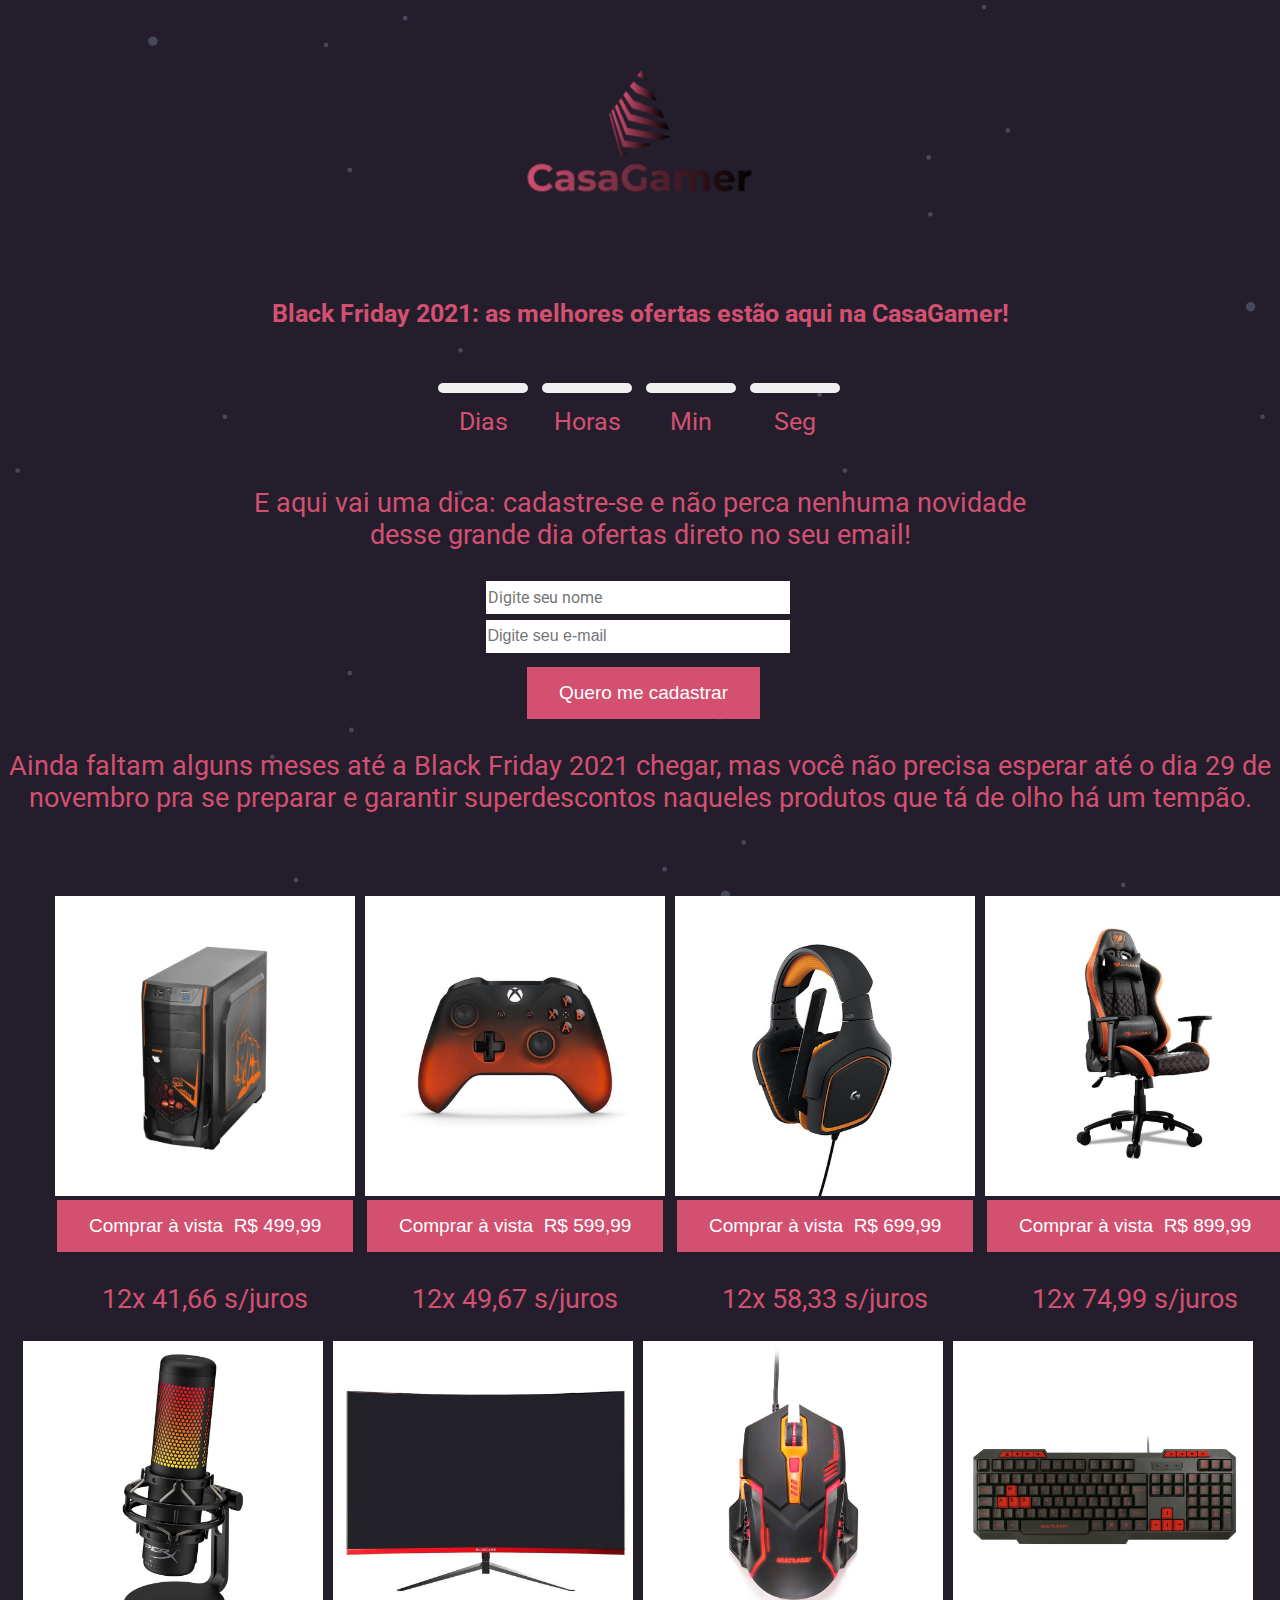
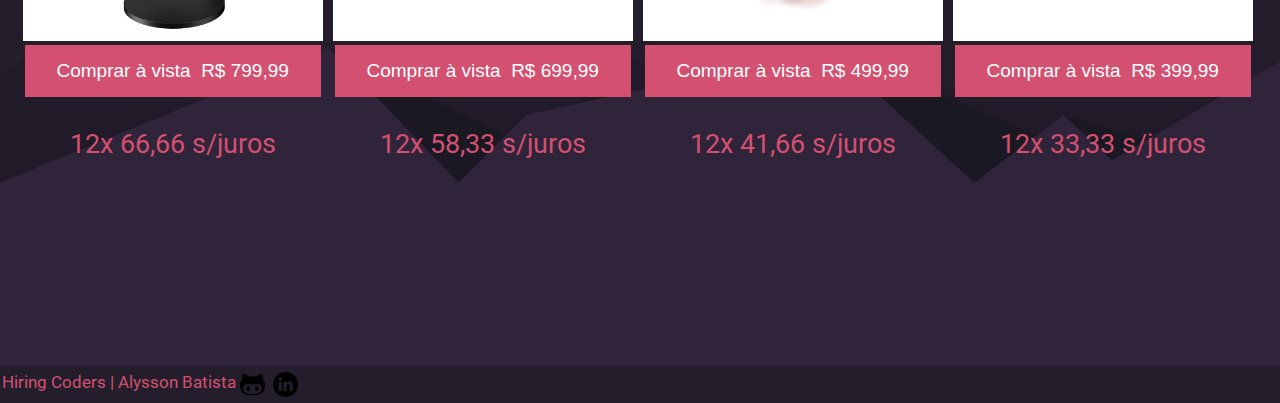
==== black2021/index.html @ 01e60c70 "completo" ====
<!DOCTYPE html>
<html lang="en">

<head>
  <meta charset="UTF-8">
  <meta http-equiv="X-UA-Compatible" content="IE=edge">
  <meta name="viewport" content="width=device-width, initial-scale=1.0">
  <link rel="stylesheet" href="style.css">
  <link rel="preconnect" href="https://fonts.googleapis.com">
  <link rel="preconnect" href="https://fonts.gstatic.com" crossorigin>
  <link href="https://fonts.googleapis.com/css2?family=Roboto&display=swap" rel="stylesheet">
  <title>Document</title>
</head>

<body>
  <header>
    <img src="img/logo.png" alt="logo da página">
  </header>
  <div class="conteiner3">
    <h1>Black Friday 2021: as melhores ofertas estão aqui na CasaGamer!</h1>
    <p> </p>
    <div class="contagem">
      <table>
        <tr>
          <td>
            <div class="numero" id="dia"></div>
          </td>
          </td>
          <td>
            <div class="numero" id="hora"></div>
          </td>
          <td>
            <div class="numero" id="minuto"></div>
          </td>
          <td>
            <div class="numero" id="segundo"></div>
          </td>
        </tr>
        <tr style="height:20px">
          <td>
            <p class="legenda">Dias</p>
          </td>
          <td>
            <p class="legenda">Horas</p>
          </td>
          <td>
            <p class="legenda">Min</p>
          </td>
          <td>
            <p class="legenda">Seg</p>
          </td>
        </tr>
      </table>
      </table>
    </div>
    <p>E aqui vai uma dica: cadastre-se e não perca nenhuma novidade desse grande dia ofertas direto no seu email!</p>
    <div id="content">
      <form id="form">
        <div class="cadastro">
          <input class="nome" type="text" placeholder="Digite seu nome" id="name" required>
          <input class="email" type="email" placeholder="Digite seu e-mail" id="email" required>
        </div>
        <div class="button">
          <input class="button2" type="submit" id="cadastro" value="Quero me cadastrar">
        </div>
      </form>
    </div>
  </div>


  
  <p>Ainda faltam alguns meses até a Black Friday 2021 chegar, mas você não precisa esperar até o dia 29 de novembro pra se preparar e garantir superdescontos naqueles produtos que tá de olho há um tempão.</p>
  <div class="primeira">

  
  <div class="imag">
    <div class="container">
      <img src="img/no.jpg" alt="Avatar" class="image">
      <div class="overlay">
        <div class="text">Gabinete ATX GAMER</div>
      </div>
      <input class="button2" type="submit" id="cadastro" value="Comprar à vista  R$ 499,99">
      <p>12x 41,66 s/juros</p>
    </div>

    <div class="container1">
      <img src="img/joi.jpg" alt="Avatar" class="image">
      <div class="overlay">
        <div class="text">Controle Xbox One S</div>
      </div>
      <input class="button2" type="submit" id="cadastro" value="Comprar à vista  R$ 599,99">
      <p>12x 49,67 s/juros</p>
    </div>

    <div class="container">
      <img src="img/headset.jpg" alt="Avatar" class="image">
      <div class="overlay">
        <div class="text">Headset G231 Logitech</div>
      </div>
      <input class="button2" type="submit" id="cadastro" value="Comprar à vista  R$ 699,99">
      <p>12x 58,33 s/juros</p>
    </div>
    
    <div class="container">
      <img src="img/cadeira.jpg" alt="Avatar" class="image">
      <div class="overlay">
        <div class="text">Cadeira Gamer Cougar Pro</div>
      </div>
      <input class="button2" type="submit" id="cadastro" value="Comprar à vista  R$ 899,99">
      <p>12x 74,99 s/juros</p>
    </div>
  </div>
</div>

<div>
<p></p>
</div>


<div class="segunda">
  <div class="imag">
    <div class="container">
      <img src="img/micro.jpg" alt="Avatar" class="image">
      <div class="overlay">
        <div class="text">HyperX Microphone</div>
      </div>
      <input class="button2" type="submit" id="cadastro" value="Comprar à vista  R$ 799,99">
      <p>12x 66,66 s/juros</p>
    </div>

    <div class="container1">
      <img src="img/monitor.jpg" alt="Avatar" class="image">
      <div class="overlay">
        <div class="text">Monitor BM 27"</div>
      </div>
      <input class="button2" type="submit" id="cadastro" value="Comprar à vista  R$ 699,99">
      <p>12x 58,33 s/juros</p>
    </div>

    <div class="container">
      <img src="img/mouse.jpg" alt="Avatar" class="image">
      <div class="overlay">
        <div class="text">Mouse Gamer Multilaser</div>
      </div>
      <input class="button2" type="submit" id="cadastro" value="Comprar à vista  R$ 499,99">
      <p>12x 41,66 s/juros</p>
    </div>
    
    <div class="container">
      <img src="img/teclado.jpg" alt="Avatar" class="image">
      <div class="overlay">
        <div class="text">Teclado Gamer Multilaser</div>
      </div>
      <input class="button2" type="submit" id="cadastro" value="Comprar à vista  R$ 399,99">
      <p>12x 33,33 s/juros</p>
    </div>
  </div>


</div>

  <div>
    <img class="foo" src="img/pattern-hills.svg" alt="">
  </div>



  <script src="local.js"></script>
  <script src="contador.js"></script>
  
   
  
  
<footer>
  <div footer>
    <p class="name">Hiring Coders | Alysson Batista  </p>
    <ul >
      <a href="https://github.com/AlyssonBatista"><img class="redes" src="img/logotipo-do-github.png" alt=""></a>
      <a href="https://www.linkedin.com/in/alyssonbds/"><img class="redes" src="img/linkedin.png" alt=""></a>
    </ul>
  </div>
 
</footer>

</body>

</html>
---- black2021/style.css ----
header {
  text-align:center;
  padding: 20px 0px 0px 0px;
}
header img{
  width: 230px;
}
body{
  background: url(img/bg-stars.svg) no-repeat center fixed; 
  background-size: cover;
  background-color: #241E2C;
  margin-bottom: auto;
  margin-left: auto;
  margin-right: auto;

  padding-bottom: 0px;
  padding-right: 0px;
  
}
.cadastro {
  width: 315px;
  height: 80px;
  margin: 0 auto;
}
.contagem {
  text-align:center;
  padding: 20px 0px 0px 0px;
  margin-left: 190px;
  margin-bottom: 25px;
}
.numero {
  min-width: 80px;
  max-width: 100px;
  background-color: #efefef;
  color: #D35071;
  font-size: 50px;
  margin: 5px;
  text-align: center;
  border-radius: 5px;
  padding: 5px;
  font-family: 'Roboto', sans-serif;
}
.legenda {
  color: #D35071;
  height: 25px;
  line-height: 10px;
  font-size: 25px;
  text-align: center;
  margin: 15px;
  font-family: 'Roboto', sans-serif ;
}

.nome {
   
  border-style: none;
  font-family: 'Roboto', sans-serif ;
  width: 300px;
  height: 31px;
  float: left;
  margin: 3px;
  font-size: 16px;
}
.email {
  border-style: none;
  align-items: center;
  width: 300px;
  height: 31px;
  margin: 3px;
  margin-bottom: 10px;
  float: left;
  clear: both;
  font-size: 16px;
}
.button {
  width: 230px;
  margin: 0 auto;
}
.button2 {
  background-color:#D35071;
  border: none;
  color: white;
  padding: 15px 32px;
  text-align: center;
  text-decoration: none;
  display: inline-block;
  font-size: 19px;
  margin: 4px 2px;
  cursor: pointer;
}
 .conteiner3{
   width: 800px;
   margin: 0 auto;
    
 }

/*=========================================================================*/


.imag{
  width: 1245px;
  margin: 0 auto;
}

.container {
  word-wrap: break-word;
  margin: 5px;
  position: relative;
  width: 300px;
  height: 300px;
  float: left;
}

.container1 {
  margin: 5px;
  position: relative;
  width: 300px;
  height: 300px;
  float: left;
}
.image {
  display: block;
  width: 100%;
  height: auto;
}

.overlay {
  position: absolute;
  bottom: 0;
  left: 100%;
  right: 0;
  background: url(img/bg-stars.svg) no-repeat center fixed; 
  background-color: #241e2c;
  background-size: cover;
  overflow: hidden;
  width: 0;
  height: 100%;
  transition: 0.9s ease;
}

.container:hover .overlay {
  width: 100%;
  left: 0;
}

.container1:hover .overlay {
  width: 100%;
  left: 0;
  
}

.text {
  color: #D35071;
  font-size: 27px;
  position: absolute;
  top: 50%;
  left: 50%;
  -webkit-transform: translate(-50%, -50%);
  -ms-transform: translate(-50%, -50%);
  transform: translate(-50%, -50%);
  white-space: nowrap;
}

 h1 {
  text-align:center;
  padding: 20px 0px 0px 0px;
  color: #D35071;
  font-size: 25px;
  font-family: 'Roboto', sans-serif  ;
 }
h2 {
  text-align:center;
  padding: 20px 0px 0px 0px;
  color: #D35071;
  font-size: 25px;
  font-family: 'Roboto', sans-serif  ;
}
p{
  color: #D35071;
  font-size: 27px;
  font-family: 'Roboto', sans-serif;
  text-align: center;
}

.foo {
  width: 1347px;
  height: 320px;
}
footer {
  width: auto;
  height: 20px;
}

footer p{
padding: 0px;
margin: 0px ;
}
.name {
  float: left;
  padding: 2px;
  font-size: 17px;
}
.redes{
  width: 25px;
  height: 25px;
  padding: 2px;
  padding-left: px;
  margin: 0 auto;
}
ul {
  margin: 0px;
}

.primeira{
  padding: 50px;
  float: left;
  clear: both;
  margin-bottom: 85px;
}
.segunda {
  
}
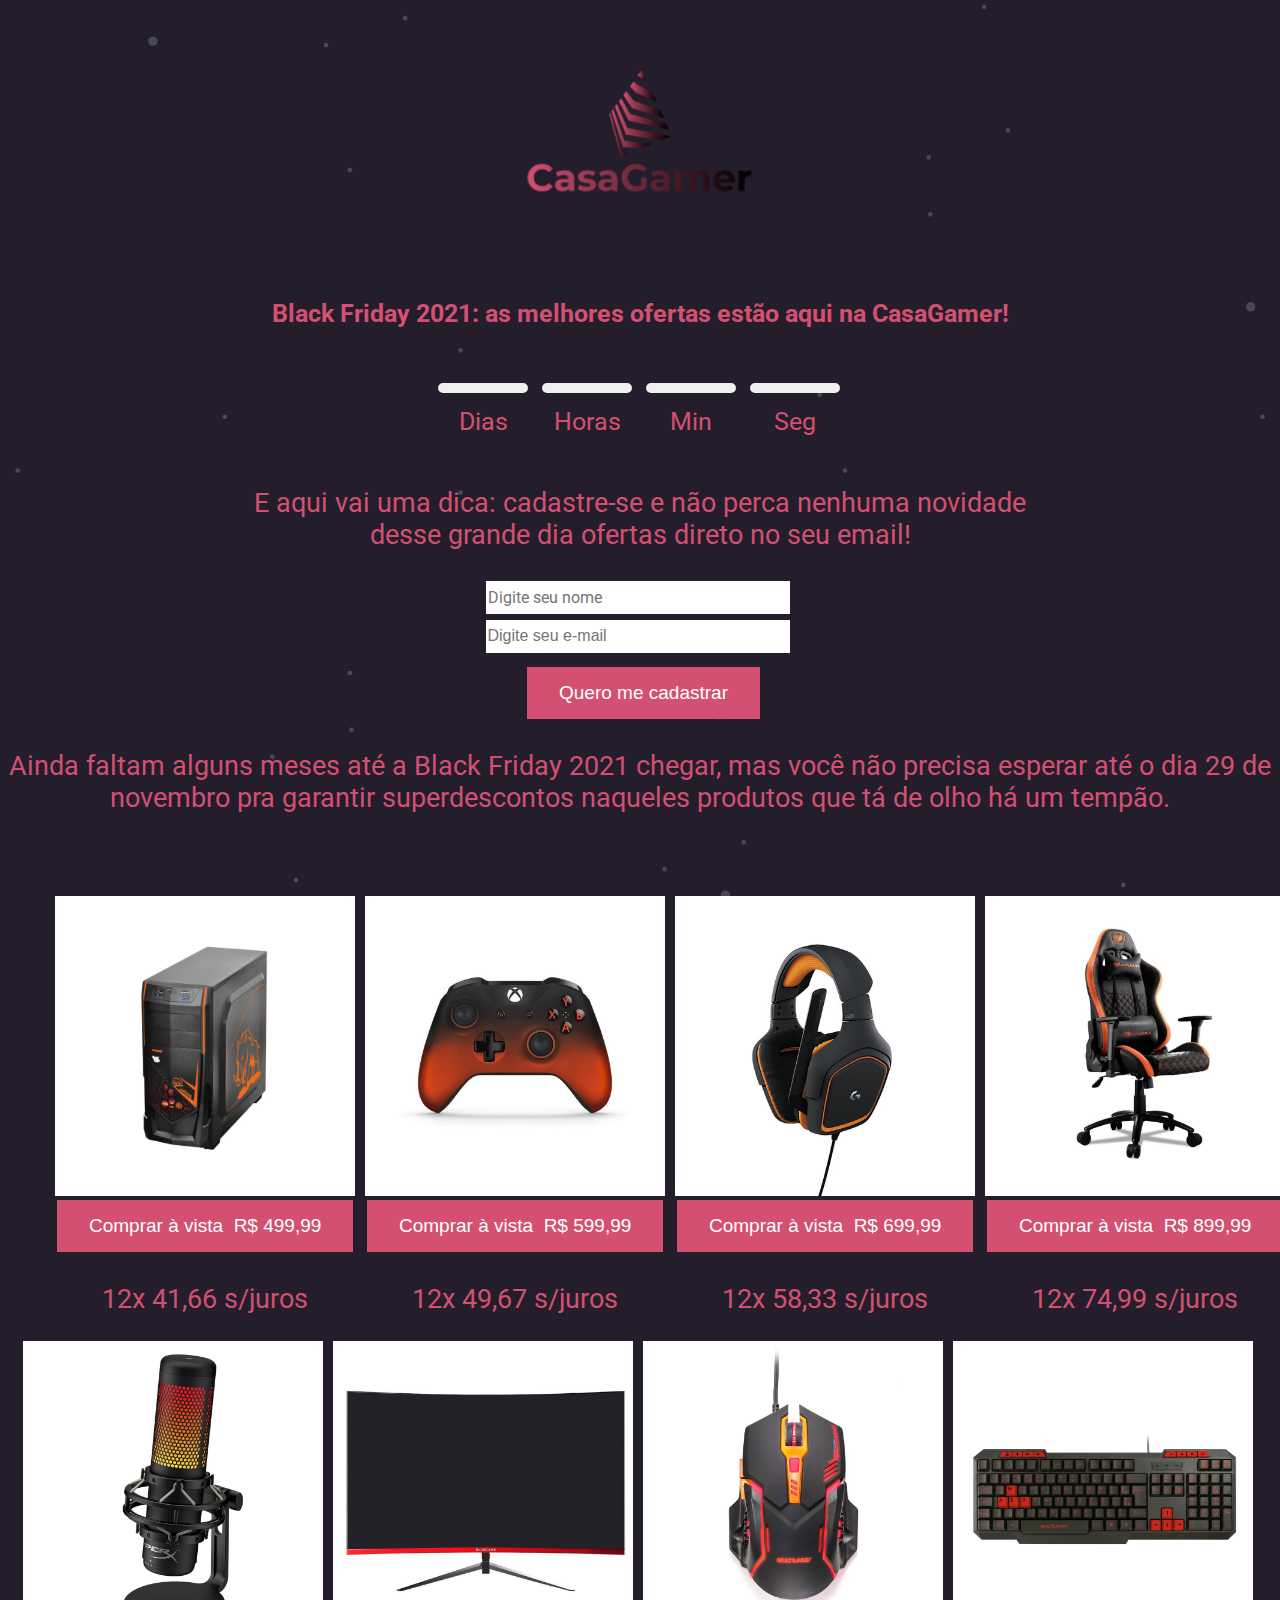
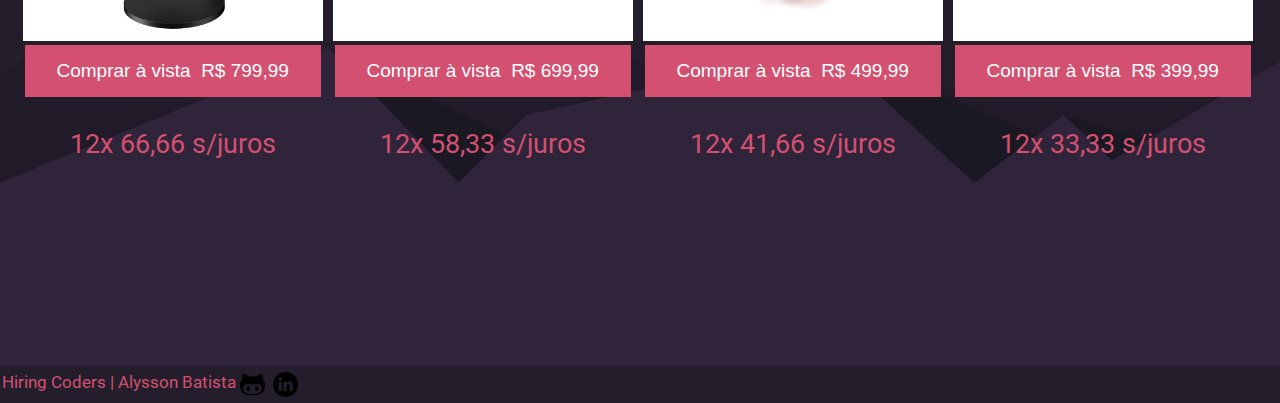
==== commit 9818b0a4: "add texto" ====
--- a/black2021/index.html
+++ b/black2021/index.html
@@ -68,119 +68,114 @@
   </div>
 
 
-  
-  <p>Ainda faltam alguns meses até a Black Friday 2021 chegar, mas você não precisa esperar até o dia 29 de novembro pra se preparar e garantir superdescontos naqueles produtos que tá de olho há um tempão.</p>
+
+  <p>Ainda faltam alguns meses até a Black Friday 2021 chegar, mas você não precisa esperar até o dia 29 de novembro pra garantir superdescontos naqueles produtos que tá de olho há um tempão.</p>
   <div class="primeira">
 
-  
-  <div class="imag">
-    <div class="container">
-      <img src="img/no.jpg" alt="Avatar" class="image">
-      <div class="overlay">
-        <div class="text">Gabinete ATX GAMER</div>
+
+    <div class="imag">
+      <div class="container">
+        <img src="img/no.jpg" alt="Avatar" class="image">
+        <div class="overlay">
+          <div class="text">Gabinete ATX GAMER</div>
+        </div>
+        <input class="button2" type="submit" id="cadastro" value="Comprar à vista  R$ 499,99">
+        <p>12x 41,66 s/juros</p>
       </div>
-      <input class="button2" type="submit" id="cadastro" value="Comprar à vista  R$ 499,99">
-      <p>12x 41,66 s/juros</p>
-    </div>
 
-    <div class="container1">
-      <img src="img/joi.jpg" alt="Avatar" class="image">
-      <div class="overlay">
-        <div class="text">Controle Xbox One S</div>
+      <div class="container1">
+        <img src="img/joi.jpg" alt="Avatar" class="image">
+        <div class="overlay">
+          <div class="text">Controle Xbox One S</div>
+        </div>
+        <input class="button2" type="submit" id="cadastro" value="Comprar à vista  R$ 599,99">
+        <p>12x 49,67 s/juros</p>
       </div>
-      <input class="button2" type="submit" id="cadastro" value="Comprar à vista  R$ 599,99">
-      <p>12x 49,67 s/juros</p>
-    </div>
 
-    <div class="container">
-      <img src="img/headset.jpg" alt="Avatar" class="image">
-      <div class="overlay">
-        <div class="text">Headset G231 Logitech</div>
+      <div class="container">
+        <img src="img/headset.jpg" alt="Avatar" class="image">
+        <div class="overlay">
+          <div class="text">Headset G231 Logitech</div>
+        </div>
+        <input class="button2" type="submit" id="cadastro" value="Comprar à vista  R$ 699,99">
+        <p>12x 58,33 s/juros</p>
       </div>
-      <input class="button2" type="submit" id="cadastro" value="Comprar à vista  R$ 699,99">
-      <p>12x 58,33 s/juros</p>
-    </div>
-    
-    <div class="container">
-      <img src="img/cadeira.jpg" alt="Avatar" class="image">
-      <div class="overlay">
-        <div class="text">Cadeira Gamer Cougar Pro</div>
+
+      <div class="container">
+        <img src="img/cadeira.jpg" alt="Avatar" class="image">
+        <div class="overlay">
+          <div class="text">Cadeira Gamer Cougar Pro</div>
+        </div>
+        <input class="button2" type="submit" id="cadastro" value="Comprar à vista  R$ 899,99">
+        <p>12x 74,99 s/juros</p>
       </div>
-      <input class="button2" type="submit" id="cadastro" value="Comprar à vista  R$ 899,99">
-      <p>12x 74,99 s/juros</p>
-    </div>
-  </div>
-</div>
-
-<div>
-<p></p>
-</div>
-
-
-<div class="segunda">
-  <div class="imag">
-    <div class="container">
-      <img src="img/micro.jpg" alt="Avatar" class="image">
-      <div class="overlay">
-        <div class="text">HyperX Microphone</div>
-      </div>
-      <input class="button2" type="submit" id="cadastro" value="Comprar à vista  R$ 799,99">
-      <p>12x 66,66 s/juros</p>
-    </div>
-
-    <div class="container1">
-      <img src="img/monitor.jpg" alt="Avatar" class="image">
-      <div class="overlay">
-        <div class="text">Monitor BM 27"</div>
-      </div>
-      <input class="button2" type="submit" id="cadastro" value="Comprar à vista  R$ 699,99">
-      <p>12x 58,33 s/juros</p>
-    </div>
-
-    <div class="container">
-      <img src="img/mouse.jpg" alt="Avatar" class="image">
-      <div class="overlay">
-        <div class="text">Mouse Gamer Multilaser</div>
-      </div>
-      <input class="button2" type="submit" id="cadastro" value="Comprar à vista  R$ 499,99">
-      <p>12x 41,66 s/juros</p>
-    </div>
-    
-    <div class="container">
-      <img src="img/teclado.jpg" alt="Avatar" class="image">
-      <div class="overlay">
-        <div class="text">Teclado Gamer Multilaser</div>
-      </div>
-      <input class="button2" type="submit" id="cadastro" value="Comprar à vista  R$ 399,99">
-      <p>12x 33,33 s/juros</p>
     </div>
   </div>
 
+  <div>
+    <p></p>
+  </div>
 
-</div>
+
+  <div class="segunda">
+    <div class="imag">
+      <div class="container">
+        <img src="img/micro.jpg" alt="Avatar" class="image">
+        <div class="overlay">
+          <div class="text">HyperX Microphone</div>
+        </div>
+        <input class="button2" type="submit" id="cadastro" value="Comprar à vista  R$ 799,99">
+        <p>12x 66,66 s/juros</p>
+      </div>
+
+      <div class="container1">
+        <img src="img/monitor.jpg" alt="Avatar" class="image">
+        <div class="overlay">
+          <div class="text">Monitor BM 27"</div>
+        </div>
+        <input class="button2" type="submit" id="cadastro" value="Comprar à vista  R$ 699,99">
+        <p>12x 58,33 s/juros</p>
+      </div>
+
+      <div class="container">
+        <img src="img/mouse.jpg" alt="Avatar" class="image">
+        <div class="overlay">
+          <div class="text">Mouse Gamer Multilaser</div>
+        </div>
+        <input class="button2" type="submit" id="cadastro" value="Comprar à vista  R$ 499,99">
+        <p>12x 41,66 s/juros</p>
+      </div>
+
+      <div class="container">
+        <img src="img/teclado.jpg" alt="Avatar" class="image">
+        <div class="overlay">
+          <div class="text">Teclado Gamer Multilaser</div>
+        </div>
+        <input class="button2" type="submit" id="cadastro" value="Comprar à vista  R$ 399,99">
+        <p>12x 33,33 s/juros</p>
+      </div>
+    </div>
+
+
+  </div>
 
   <div>
     <img class="foo" src="img/pattern-hills.svg" alt="">
   </div>
 
-
-
   <script src="local.js"></script>
   <script src="contador.js"></script>
-  
-   
-  
-  
-<footer>
-  <div footer>
-    <p class="name">Hiring Coders | Alysson Batista  </p>
-    <ul >
-      <a href="https://github.com/AlyssonBatista"><img class="redes" src="img/logotipo-do-github.png" alt=""></a>
-      <a href="https://www.linkedin.com/in/alyssonbds/"><img class="redes" src="img/linkedin.png" alt=""></a>
-    </ul>
-  </div>
- 
-</footer>
+
+  <footer>
+    <div footer>
+      <p class="name">Hiring Coders | Alysson Batista </p>
+      <ul>
+        <a href="https://github.com/AlyssonBatista"><img class="redes" src="img/logotipo-do-github.png" alt=""></a>
+        <a href="https://www.linkedin.com/in/alyssonbds/"><img class="redes" src="img/linkedin.png" alt=""></a>
+      </ul>
+    </div>
+
+  </footer>
 
 </body>
 
--- a/black2021/style.css
+++ b/black2021/style.css
@@ -216,6 +216,3 @@
   clear: both;
   margin-bottom: 85px;
 }
-.segunda {
-  
-}
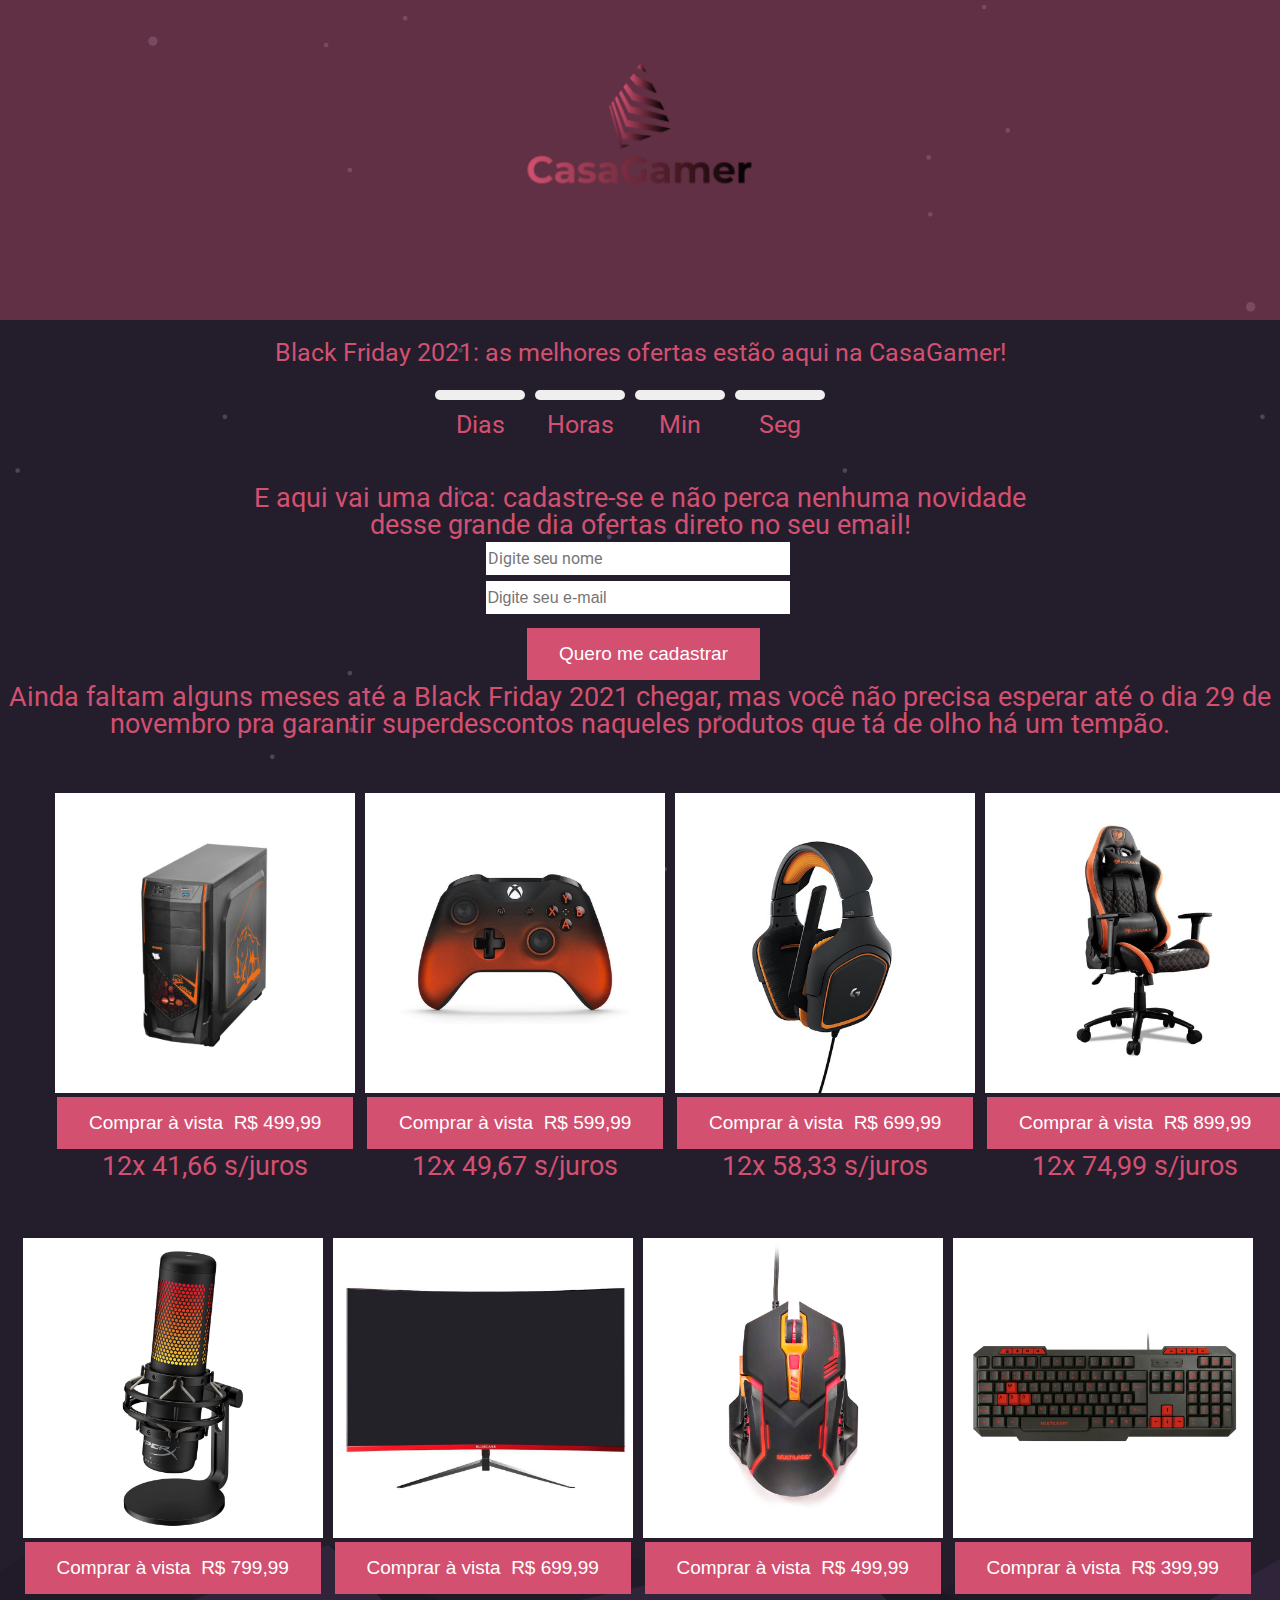
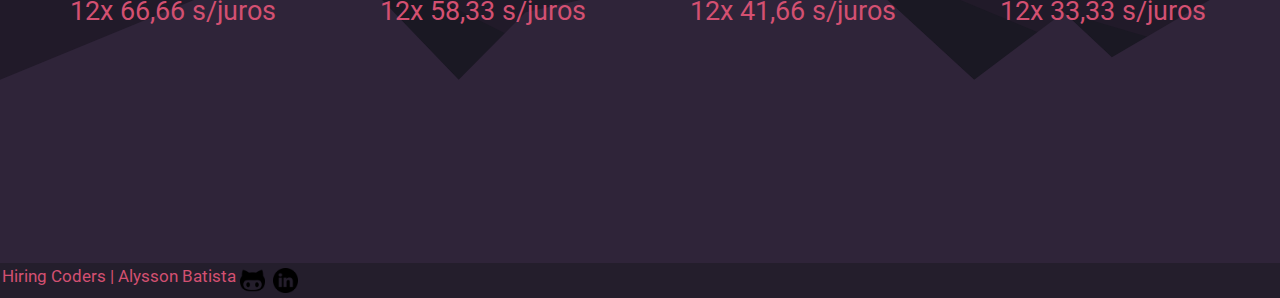
==== commit cc9f6341: "." ====
--- a/black2021/index.html
+++ b/black2021/index.html
@@ -5,6 +5,7 @@
   <meta charset="UTF-8">
   <meta http-equiv="X-UA-Compatible" content="IE=edge">
   <meta name="viewport" content="width=device-width, initial-scale=1.0">
+  <link rel="stylesheet" href="reset.css">
   <link rel="stylesheet" href="style.css">
   <link rel="preconnect" href="https://fonts.googleapis.com">
   <link rel="preconnect" href="https://fonts.gstatic.com" crossorigin>
--- a/black2021/style.css
+++ b/black2021/style.css
@@ -1,6 +1,9 @@
 header {
   text-align:center;
   padding: 20px 0px 0px 0px;
+  width: auto;
+  height: 300px;
+  background-color: #d350715b;
 }
 header img{
   width: 230px;
@@ -187,7 +190,7 @@
 }
 footer {
   width: auto;
-  height: 20px;
+  height: auto;
 }
 
 footer p{
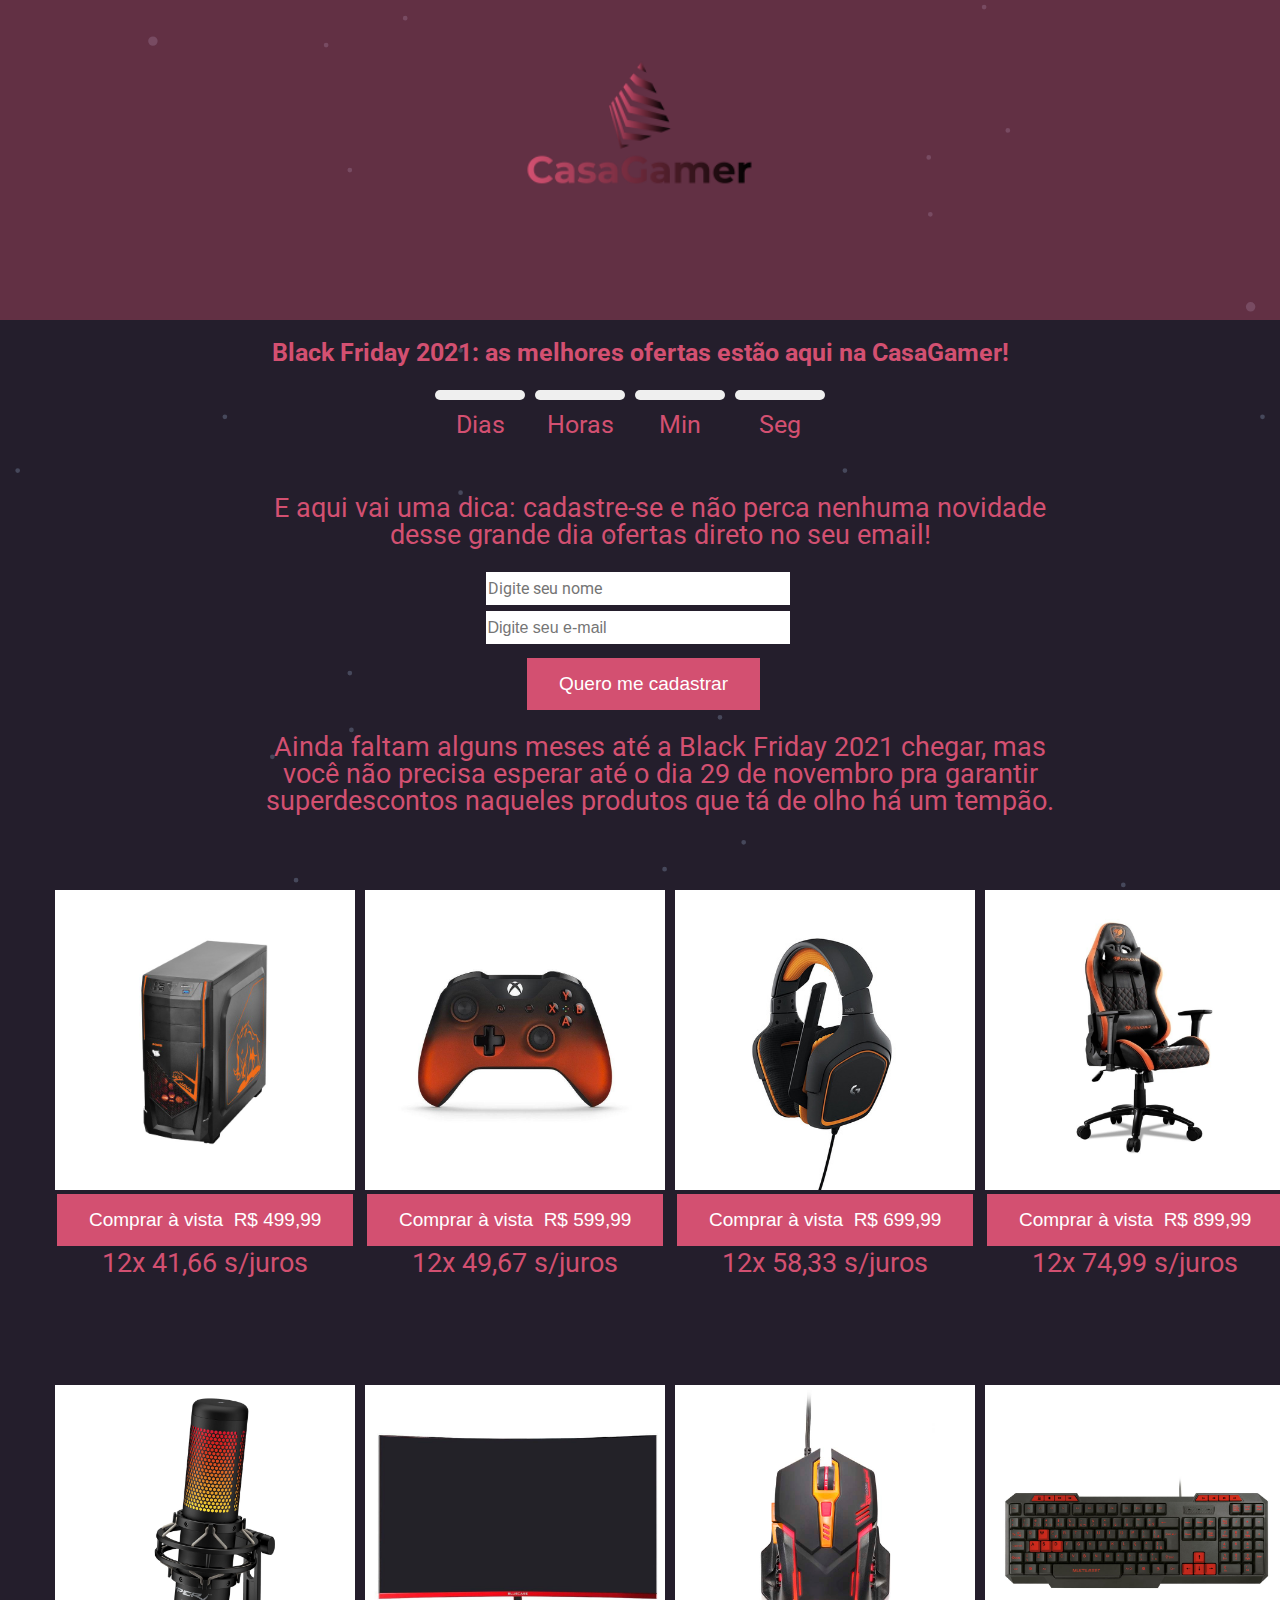
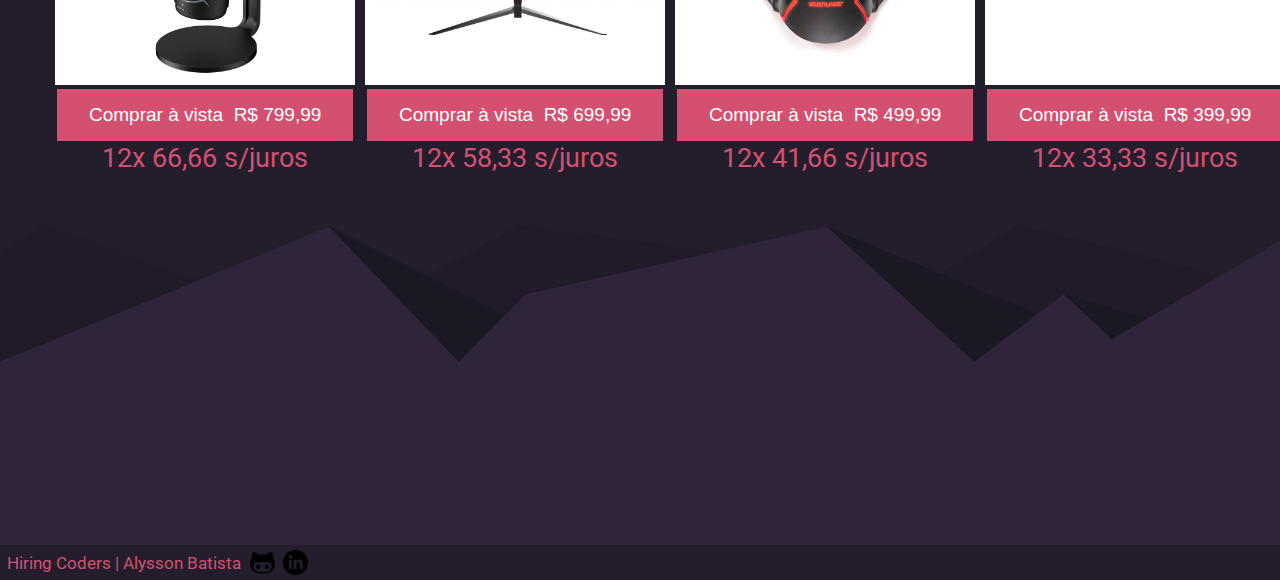
==== commit 15011c4e: "m" ====
--- a/black2021/index.html
+++ b/black2021/index.html
@@ -54,7 +54,7 @@
       </table>
       </table>
     </div>
-    <p>E aqui vai uma dica: cadastre-se e não perca nenhuma novidade desse grande dia ofertas direto no seu email!</p>
+    <p class="texto2">E aqui vai uma dica: cadastre-se e não perca nenhuma novidade desse grande dia ofertas direto no seu email!</p>
     <div id="content">
       <form id="form">
         <div class="cadastro">
@@ -70,10 +70,11 @@
 
 
 
-  <p>Ainda faltam alguns meses até a Black Friday 2021 chegar, mas você não precisa esperar até o dia 29 de novembro pra garantir superdescontos naqueles produtos que tá de olho há um tempão.</p>
+  <div class="conteiner3">
+
+    <p class="texto2">Ainda faltam alguns meses até a Black Friday 2021 chegar, mas você não precisa esperar até o dia 29 de novembro pra garantir superdescontos naqueles produtos que tá de olho há um tempão.</p>
+  </div>
   <div class="primeira">
-
-
     <div class="imag">
       <div class="container">
         <img src="img/no.jpg" alt="Avatar" class="image">
@@ -160,14 +161,15 @@
 
   </div>
 
-  <div>
-    <img class="foo" src="img/pattern-hills.svg" alt="">
-  </div>
+  
 
   <script src="local.js"></script>
   <script src="contador.js"></script>
 
   <footer>
+  <div>
+    <img class="foo" src="img/pattern-hills.svg" alt="">
+  </div>
     <div footer>
       <p class="name">Hiring Coders | Alysson Batista </p>
       <ul>
--- a/black2021/style.css
+++ b/black2021/style.css
@@ -98,7 +98,12 @@
 
 /*=========================================================================*/
 
-
+.texto2 {
+  width: 800px;
+   
+  margin: 10px;
+  padding: 10px;
+}
 .imag{
   width: 1245px;
   margin: 0 auto;
@@ -168,6 +173,7 @@
   padding: 20px 0px 0px 0px;
   color: #D35071;
   font-size: 25px;
+  font-weight: bold;
   font-family: 'Roboto', sans-serif  ;
  }
 h2 {
@@ -194,8 +200,7 @@
 }
 
 footer p{
-padding: 0px;
-margin: 0px ;
+margin: 5px;
 }
 .name {
   float: left;
@@ -219,3 +224,9 @@
   clear: both;
   margin-bottom: 85px;
 }
+.segunda{
+  padding: 50px;
+  float: left;
+  clear: both;
+  margin-bottom: 85px;
+}
